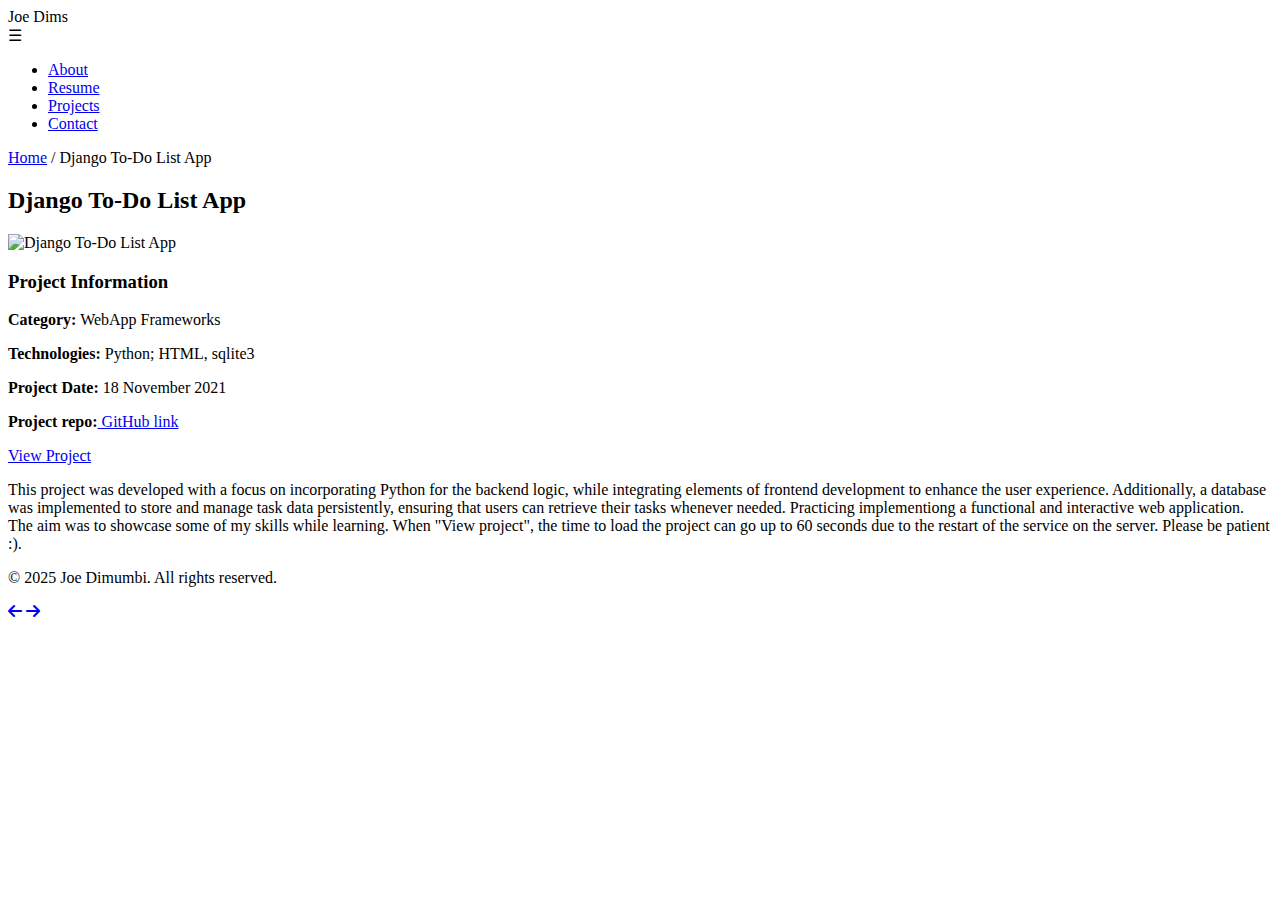
==== project1.html @ 4a3fd9c9 "Initial commit" ====
<!DOCTYPE html>
<html lang="en">
<head>
    <meta charset="UTF-8">
    <meta name="viewport" content="width=device-width, initial-scale=1.0">
    <title>Django To-Do List App - Joe Dimumbi</title>
    <link rel="stylesheet" href="assets/css/styles.css">
    <link rel="stylesheet" href="https://cdnjs.cloudflare.com/ajax/libs/font-awesome/6.4.2/css/all.min.css">
</head>
<body>

<header class="header">
    <div class="logo" href="index.html">Joe Dims</div>
    <div class="menu-toggle" onclick="toggleMenu()">☰</div>
    <nav class="navbar">
        <ul>
            <li><a href="index.html#about">About</a></li>
            <li><a href="index.html#resume">Resume</a></li>
            <li><a href="index.html#projects">Projects</a></li>
            <li><a href="index.html#contact">Contact</a></li>
        </ul>
    </nav>
</header>

<section class="main-content">
    <div class="breadcrumb">
        <a href="index.html">Home</a> / <span>Django To-Do List App</span>
    </div>

    <h2 class="section-header">Django To-Do List App</h2>

    <div class="project-container">
        <div>
            <img src="assets/img/project1.jpg" alt="Django To-Do List App" class="project-image">
        </div>

        <div class="project-details">
            <h3>Project Information</h3>
            <p><strong>Category:</strong> WebApp Frameworks </p>
			<p><strong>Technologies:</strong> Python; HTML, sqlite3 </p>
            <p><strong>Project Date:</strong> 18 November 2021</p>
			<p><strong>Project repo:</strong><a href="https://github.com/JoeDimumbi/Django-Simple-Todolist-App"> GitHub link </a></p>

            <a href="https://django-simple-todolist-app.onrender.com/" class="btn-project" target="_blank" rel="noopener noreferrer">View Project</a>
        </div>
    </div>

    <p class="project-description">
         This project was developed with a focus on incorporating Python for the backend logic, while integrating elements of frontend development to enhance the user experience. Additionally, a database was implemented to store and manage task data persistently, ensuring that users can retrieve their tasks whenever needed. Practicing implementiong a functional and interactive web application.
		 The aim was to showcase some of my skills while learning.
		 
		 When "View project", the time to load the project can go up to 60 seconds due to the restart of the service on the server. Please be patient :). 
    </p>
</section>

<footer>
    <p>&copy; 2025 Joe Dimumbi. All rights reserved.</p>
</footer>

<div class="project-navigation">
    <a href="project6.html" class="prev-project"><i class="fas fa-arrow-left"></i></a>
    <a href="project2.html" class="next-project"><i class="fas fa-arrow-right"></i></a>
</div>

</body>
</html>
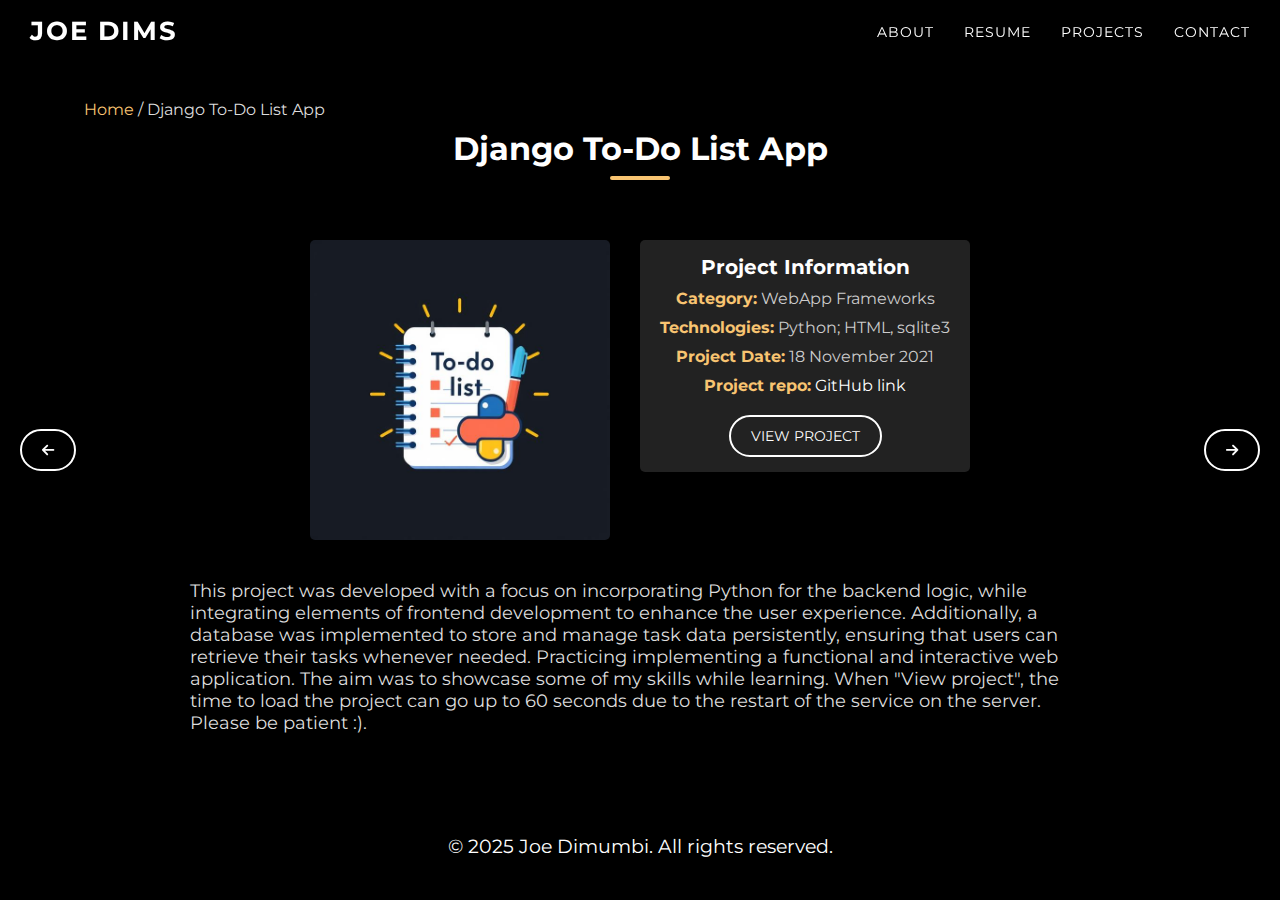
==== commit 9b8e60dc: "grammar fix" ====
--- a/project1.html
+++ b/project1.html
@@ -46,7 +46,7 @@
     </div>
 
     <p class="project-description">
-         This project was developed with a focus on incorporating Python for the backend logic, while integrating elements of frontend development to enhance the user experience. Additionally, a database was implemented to store and manage task data persistently, ensuring that users can retrieve their tasks whenever needed. Practicing implementiong a functional and interactive web application.
+         This project was developed with a focus on incorporating Python for the backend logic, while integrating elements of frontend development to enhance the user experience. Additionally, a database was implemented to store and manage task data persistently, ensuring that users can retrieve their tasks whenever needed. Practicing implementing a functional and interactive web application.
 		 The aim was to showcase some of my skills while learning.
 		 
 		 When "View project", the time to load the project can go up to 60 seconds due to the restart of the service on the server. Please be patient :). 
--- a/assets/css/styles.css
+++ b/assets/css/styles.css
@@ -0,0 +1,1371 @@
+
+/* ======= IMPORT MONTSERRAT FONT FROM GOOGLE FONTS ======= */
+@import url('https://fonts.googleapis.com/css2?family=Montserrat:wght@300;400;600;700&display=swap');
+
+* {
+    font-family: 'Montserrat', sans-serif !important; /*   Forces Montserrat everywhere */
+}
+
+* {
+    margin: 0;
+    padding: 0;
+    box-sizing: border-box;
+    scroll-behavior: smooth;
+}
+
+html, body {
+    height: 100%;
+    background-color: #000;
+    color: #fff;
+}
+
+body {
+	padding-top: 80px;
+}
+
+body, h1, ul {
+    margin: 0;
+    padding: 0;
+}
+
+section {
+    padding: 80px 5%;
+    text-align: center;
+    width: 100%;
+}
+
+p {
+    font-size: clamp(1rem, 2vw, 1.2rem);
+}
+
+a, .btn, .project, .resume-item, .hero-title {
+    transition: all 0.3s ease-in-out;
+}
+
+a {
+    color: white;
+	text-decoration: none;
+}
+a:hover {
+    color: #f8c471;
+	text-decoration: underline;
+}
+
+.btn:hover {
+    background: white;
+    color: black;
+}
+
+.project:hover, .resume-item:hover {
+    transform: scale(1.05);
+}
+
+.section-header {
+    font-size: 32px;
+    font-weight: 700;
+    text-align: center;
+    color: white;
+	margin-top: 30px;
+    margin-bottom: 20px;
+    position: relative;
+    display: inline-block;
+}
+
+.section-header::after {
+    content: "";
+    display: block;
+    width: 60px;
+    height: 4px;
+    background: #f8c471; 
+    margin: 8px auto 0 auto;
+    border-radius: 2px;
+}
+
+section {
+    padding: 80px 5%;
+}
+
+.header {
+    display: flex;
+    justify-content: space-between;
+    align-items: center;
+    padding: 15px 30px;
+    position: fixed;
+    width: 100%;
+    background: rgba(0, 0, 0, 0.8);
+    backdrop-filter: blur(10px);
+    z-index: 100;
+}
+
+.logo {
+    font-size: 26px;
+    font-weight: bold;
+    text-transform: uppercase;
+    letter-spacing: 2px;
+}
+
+.navbar {
+    display: flex;
+    gap: 25px;
+}
+
+.navbar a {
+    text-transform: uppercase;
+    font-size: 14px;
+    color: white;
+    text-decoration: none;
+    transition: color 0.3s ease;
+}
+
+.navbar a:hover {
+    color: #f8c471;
+}
+
+.header-icons {
+    display: flex;
+    align-items: center;
+    gap: 15px;
+}
+
+.menu-toggle {
+    display: none;
+    font-size: 30px;
+    cursor: pointer;
+    color: white;
+}
+
+nav ul {
+    list-style: none;
+    display: flex;
+    gap: 30px;
+}
+
+nav ul li a {
+    text-transform: uppercase;
+    font-size: 14px;
+    color: white;
+    text-decoration: none;
+    transition: color 0.3s ease;
+	letter-spacing: 1px;
+}
+
+nav ul li a:hover {
+    color: #f8c471;
+}
+
+.hero {
+    position: relative;
+    height: 100vh;
+    display: flex;
+	flex-direction: column;
+    align-items: center;
+    justify-content: center;
+    text-align: center;
+    width: 100%;
+    background: url('../img/hero-background.jpg') center/cover no-repeat;
+	padding: 0 8%;
+	background-size: cover;
+    background-position: center;
+    background-attachment: fixed; 
+}
+
+.hero::before {
+    content: "";
+    position: absolute;
+    top: 0;
+    left: 0;
+    width: 100%;
+    height: 100%;
+    background: rgba(0, 0, 0, 0.8);
+    z-index: 1; 
+}
+
+
+.hero .container {
+    position: relative;
+    z-index: 10;
+	width: 100%;
+	max-width: 80vw;
+    max-width: 80%;
+    padding: 0 5%;
+    display: flex;
+    flex-direction: column;
+    align-items: center;
+    text-align: center;
+    justify-content: center;
+}
+
+
+
+.hero-title {
+    font-size: clamp(3rem, 7vw, 6rem); 
+    color: white;
+    width: 100%;
+    max-width: 90%; 
+    margin: 0 auto; 
+    text-align: center;
+    white-space: nowrap; 
+    display: flex;
+    justify-content: center; 
+    overflow: visible; /* Ensures text isn't cut off */
+}
+
+.hero-subtitle {
+    font-size: 22px;
+    color: #ddd;
+    margin-top: 15px;
+    position: relative;
+}
+
+.hero-title,
+.hero-subtitle,
+.about-link {
+    margin-bottom: 15px;
+}
+
+#about {
+    background: #1a1a1a; 
+    padding: 80px 5%;
+    display: flex;
+    flex-direction: column; /* Ensures full-width heading */
+    align-items: center;
+    text-align: center;
+}
+
+.about-header {
+    max-width: 1100px;
+    width: 100%;
+    margin-bottom: 30px;
+}
+
+.about-link {
+    font-size: 18px;
+    color: white !important;
+    text-transform: uppercase;
+    position: relative;
+    margin-top: 30px;
+    display: inline-block;
+    letter-spacing: 1px;
+    text-decoration: none; 
+}
+
+.about-link::after {
+    content: " →";
+    margin-left: 5px;
+    transition: margin-left 0.3s;
+}
+
+.about-link:hover::after {
+    margin-left: 10px;
+}
+
+.about-title {
+    font-size: 28px;
+    color: white;
+    font-weight: bold;
+    margin-bottom: 10px;
+}
+
+.about-intro {
+    font-size: 18px;
+    color: #ddd;
+    margin-bottom: 20px;
+}
+
+.about-container {
+    display: flex;
+    max-width: 1100px;
+    width: 100%;
+    gap: 40px;
+    align-items: center;
+}
+
+.about-left {
+    flex: 1;
+    display: flex;
+    justify-content: center;
+    align-items: center;
+}
+
+.profile-img {
+    width: 250px;
+    height: 250px;
+    border-radius: 10px;
+    object-fit: cover;
+    border: 3px solid #f8c471; 
+}
+
+.about-right {
+    flex: 2;
+    display: flex;
+    flex-direction: column;
+    text-align: left;
+}
+
+.about-details {
+    margin-bottom: 20px;
+}
+
+.about-subheading {
+    font-size: 20px;
+    color: #f8c471;
+    margin-bottom: 10px;
+    font-weight: bold;
+}
+
+.about-info-grid {
+    display: grid;
+    grid-template-columns: 1fr 1fr; /* Two columns */
+    gap: 15px;
+}
+
+.about-info {
+    font-size: 16px;
+    color: white;
+}
+
+.skills-list {
+    list-style: none;
+    padding: 0;
+}
+
+.skills-list li {
+    font-size: 16px;
+    color: white;
+    padding: 5px 0;
+    border-bottom: 1px solid #444; 
+}
+
+#resume {
+    background: #1a1a1a;
+    padding: 80px 5%;
+    text-align: left;
+}
+
+.resume-grid {
+    display: grid;
+    grid-template-columns: 1fr 1fr; /* Two equal columns */
+    gap: 30px;
+    max-width: 1100px;
+    margin: auto;
+}
+
+.resume-section {
+    display: flex;
+    flex-direction: column;
+    align-items: center;
+    text-align: center;
+}
+
+.section-title {
+    font-size: 32px;
+    color: #white;
+    margin-bottom: 30px;
+}
+
+.resume-container {
+    display: grid;
+    grid-template-columns: 1fr 1fr; /*   Two equal columns */
+    justify-content: center;
+    gap: 20px;
+    max-width: 1100px;
+    margin: auto;
+}
+
+.resume-item.active .resume-content {
+    max-height: 500px; /*   Expand fully when active */
+}
+
+.resume-left {
+    display: flex;  
+    flex-direction: column;
+    gap: 15px;
+}
+
+.resume-right {
+    display: flex;  
+    flex-direction: column;
+    gap: 15px;
+}
+
+.expand-toggle {
+    width: 100%;
+    background: none;
+    border: none;
+    text-align: left;
+    font-size: 18px;
+    font-weight: bold;
+    color: white;
+    cursor: pointer;
+    padding: 10px 0;
+}
+
+.expand-toggle:hover {
+    color: #f8c471;
+}
+
+.expand-toggle::after {
+    content: " ▼";
+    font-size: 14px;
+    transition: transform 0.3s ease;
+}
+
+.expand-toggle::after {
+    content: " ▼";
+    transition: transform 0.3s ease;
+}
+
+.expand-toggle.active::after {
+    content: " ▲";
+}
+
+.resume-content {
+    max-height: 0;
+    overflow: hidden;
+    transition: max-height 0.3s ease-in-out;
+    padding-left: 20px;
+}
+
+.resume-item button {
+    width: 100%;
+    background: #111;
+    color: #ffcc66;
+    padding: 10px;
+    border: none;
+    text-align: left;
+    font-size: 18px;
+    cursor: pointer;
+    border-bottom: 1px solid #ffcc66;
+}
+
+.resume-item button:hover {
+    background: #222;
+}
+
+.resume-item .expand-toggle::after {
+    content: '▼';
+    float: right;
+}
+
+.resume-item.active .expand-toggle::after {
+    content: '▲';
+}
+
+.resume-content.open {
+    max-height: 500px;
+}
+
+.expand-toggle.active + .resume-content {
+    max-height: 500px; /* Adjust based on content */
+    opacity: 1;
+    padding: 15px; /* Add padding only when opened */
+}
+
+.resume-box {
+    padding: 10px;
+    background: #222;
+    border-radius: 5px;
+}
+
+.resume-item::before {
+    content: "•";
+    position: absolute;
+    left: -12px;
+    top: 12px;
+    font-size: 20px;
+    color: #f8c471;
+}
+
+.resume-item.active .resume-content {
+    max-height: 500px; /* Adjust this based on content */
+    opacity: 1;
+    padding: 15px;
+	display: block;
+    animation: fadeIn 0.3s ease-in-out;
+}
+
+.resume-item:hover::before {
+    left: -15px;
+}
+
+.resume-container {
+    display: grid;
+    grid-template-columns: 1fr 1fr; /* Left & Right Columns */
+    gap: 20px;
+    max-width: 1100px;
+    margin: auto;
+}
+
+.resume-content ul {
+    list-style: disc;
+    margin-left: 20px;
+    padding-left: 15px;
+}
+
+.resume-content li {
+    margin-bottom: 8px;
+    font-size: 16px;
+}
+
+.resume-header {
+    text-align: center;
+    margin-bottom: 30px;
+}
+
+.resume-item {
+    background: #222;
+    padding: 15px;
+    border-left: 3px solid #f8c471;
+    border-radius: 5px;
+    transition: all 0.3s ease-in-out;
+    position: relative;
+}
+
+.resume-header h2 {
+    font-size: 32px;
+}
+
+@keyframes fadeIn {
+    from { opacity: 0; transform: translateY(-10px); }
+    to { opacity: 1; transform: translateY(0); }
+}
+
+.timeline-marker {
+    position: absolute;
+    left: -10px;
+    top: 50%;
+    width: 8px;
+    height: 8px;
+    background-color: #f8c471;
+    border-radius: 50%;
+    transform: translateY(-50%); 
+    pointer-events: none; 
+}
+
+.resume-left .resume-item,
+.resume-right .resume-item {
+    min-height: 80px; /* Prevents uneven boxes */
+}
+
+.resume-content {
+    max-height: 0;
+    overflow: hidden;
+    transition: max-height 0.3s ease-in-out;
+}
+
+.resume-heading {
+    font-size: 22px;
+    color: #f8c471;
+    margin-bottom: 12px;
+    text-transform: uppercase;
+}
+
+.skill-bars {
+    margin-top: 20px;
+}
+
+.skill {
+    margin-bottom: 10px;
+}
+.progress {
+    width: 100%;
+    height: 10px;
+    background: #444;
+    border-radius: 5px;
+    overflow: hidden;
+}
+
+.progress-bar {
+    height: 100%;
+    background: #f8c471;
+}
+
+.project-grid {
+    display: grid;
+    gap: 20px;
+    max-width: 1100px;
+    margin: auto;
+    padding: 40px 5%;
+}
+
+.projects-header {
+    font-size: 32px;
+    color: white;
+    margin-bottom: 20px;
+    font-weight: bold;
+    text-transform: uppercase;
+}
+
+.projects-section {
+    text-align: center;
+    padding: 80px 5%;
+    background: #222;
+    overflow: hidden;
+}
+
+.carousel-container {
+    display: flex;
+    align-items: center;
+    justify-content: center;
+    position: relative;
+    max-width: 90%;
+    margin: auto;
+    overflow: hidden;
+    padding: 20px;
+    border-radius: 15px;
+    background: rgba(0, 0, 0, 0.3); 
+    backdrop-filter: blur(10px); 
+}
+
+.carousel-track {
+    display: flex;
+    transition: transform 0.5s ease-in-out;
+    will-change: transform;
+    justify-content: center;
+    align-items: center;
+    gap: 15px;
+}
+
+.carousel-slide {
+    flex: 0 0 30%; /*   Show 3 projects by default */
+    text-align: center;
+    transition: transform 0.3s ease-in-out;
+    opacity: 0.6;
+    transform: scale(0.9);
+}
+
+.carousel-slide.active {
+    opacity: 1;
+    transform: scale(1);
+    transition: all 0.3s ease-in-out;
+}
+
+.carousel-slide img {
+    width: 100%;
+    height: auto;
+    max-height: 250px;
+    object-fit: contain; /* Ensures full image visibility without cropping */
+    border-radius: 10px;
+}
+
+.carousel-slide:hover {
+    transform: scale(1.05);
+    opacity: 1;
+}
+.carousel-slide:hover img {
+    transform: scale(1.05); /* Slight zoom on hover */
+    opacity: 0.9;
+}
+
+.carousel-slide h3 {
+    font-size: 18px;
+    color: white;
+    margin-top: 10px;
+    font-weight: bold;
+}
+
+.carousel-arrow {
+    position: absolute;
+    top: 50%;
+    transform: translateY(-50%);
+    background: rgba(0, 0, 0, 0.5); 
+    border: 2px solid white;
+    color: white;
+    width: 50px;
+    height: 50px;
+    border-radius: 50%;
+    display: flex;
+    align-items: center;
+    justify-content: center;
+    cursor: pointer;
+    transition: all 0.3s ease-in-out;
+    z-index: 10; 
+}
+
+.left-arrow {
+    left: 15px;
+}
+
+.right-arrow {
+    right: 15px;
+}
+
+.carousel-arrow i {
+    font-size: 18px;
+}
+
+.carousel-arrow:hover {
+    background: white;
+    color: black;
+}
+
+.project-grid {
+    grid-template-columns: repeat(3, 1fr);
+}
+
+.project {
+    background: #1e1e1e;
+    padding: 20px;
+    border-radius: 10px;
+    transition: transform 0.3s ease-in-out;
+    text-align: center;
+}
+/* For Project page */
+
+.project-container {
+    display: flex;
+    align-items: flex-start;
+    justify-content: center; 
+    gap: 30px; 
+    max-width: 900px; 
+    margin: auto;
+    padding: 40px 5%;
+    flex-wrap: wrap; 
+}
+
+.project-navigation {
+    position: fixed;
+    top: 50%;
+    transform: translateY(-50%);
+    width: 100%;
+    display: flex;
+    justify-content: space-between;
+    padding: 0 20px; /* ✅ Keeps arrows away from the screen edge */
+    z-index: 1000;
+}
+
+.project-navigation a {
+    text-decoration: none;
+    color: white;
+    padding: 10px 20px;
+    border: 2px solid white;
+    border-radius: 30px;
+    transition: all 0.3s ease-in-out;
+    display: inline-block;
+    font-size: 14px;
+    text-transform: uppercase;
+    background: rgba(0, 0, 0, 0.5); /* Transparent background for visibility */
+}
+
+.project-navigation a:hover {
+    background: white;
+    color: black;
+}
+
+/* Ensure buttons don't show if there's no next/previous project */
+.prev-project:empty,
+.next-project:empty {
+    display: none;
+}
+.project-image {
+    width: 100%;
+    max-width: 450px; 
+    height: 300px;
+    object-fit: cover; 
+    display: block;
+    border-radius: 5px;
+}
+
+.project-details {
+    background: #222;
+    padding: 15px 20px;
+    border-radius: 5px;
+    box-shadow: 0 4px 10px rgba(0, 0, 0, 0.3);
+    max-width: 350px; 
+    text-align: center;
+    display: flex;
+    flex-direction: column;
+    align-items: center;
+}
+
+.project-details a.btn-project {
+    text-decoration: none !important;
+    display: inline-block;
+    margin-top: 10px; 
+    padding: 10px 20px;
+    border: 2px solid white;
+    background: transparent;
+    color: white;
+    text-transform: uppercase;
+    font-size: 14px;
+    border-radius: 30px;
+    transition: all 0.3s ease-in-out;
+    text-align: center;
+    width: fit-content;
+}
+
+.project-details a.btn-project:hover {
+    background: white;
+    color: black;
+}
+
+.project-details h3 {
+    color: white;
+    font-size: 20px; /* ✅ Reduce title size for better proportion */
+    margin-bottom: 10px;
+}
+
+.project-details p {
+    color: #ccc;
+    font-size: 16px;
+    margin-bottom: 10px;
+}
+
+.project-details strong {
+    color: #f8c471;
+}
+
+.project-description {
+    margin-top: 30px;
+    font-size: 18px;
+    color: #ddd;
+    text-align: left;
+    max-width: 900px;
+    margin: auto;
+}
+
+.breadcrumb {
+    text-align: left; 
+    margin-left: 20px; 
+    font-size: 16px;
+    color: #ddd;
+    position: relative;
+    top: 20px; 
+}
+
+.breadcrumb a {
+    text-decoration: none; 
+    color: #f8c471;
+}
+
+.breadcrumb a:hover {
+    color: #f8c471; 
+	text-decoration: underline
+}
+
+/* Responsive Design */
+@media (max-width: 1024px) {
+    .project-container {
+        grid-template-columns: 1fr;
+        text-align: center;
+    }
+
+    .project-image {
+        max-width: 100%;
+    }
+
+    .project-details {
+        max-width: 100%;
+        margin-top: 20px;
+        text-align: center; /* Center text on smaller screens */
+    }
+}
+
+@media (max-width: 768px) {
+    .project-container {
+        flex-direction: column;
+        text-align: center;
+    }
+
+    .project-image {
+        max-width: 100%;
+        height: auto;
+    }
+
+    .project-details {
+        max-width: 100%;
+        text-align: center;
+    }
+}
+/*---------------------------------*/
+.project img {
+    width: 100%;
+    height: 250px; 
+    object-fit: cover; 
+    border-radius: 10px;
+}
+
+.project:hover {
+    transform: scale(1.05);
+}
+
+.project-box {
+    display: flex;
+    flex-direction: column;
+    align-items: center;
+    text-align: center;
+    background: rgba(255, 255, 255, 0.1); 
+    padding: 15px;
+    border-radius: 10px;
+    transition: transform 0.3s ease-in-out, box-shadow 0.3s ease-in-out;
+}
+
+.project-box:hover {
+    transform: translateY(-5px);
+    box-shadow: 0 5px 15px rgba(255, 255, 255, 0.2);
+}
+
+.project-box img {
+    width: 100%;
+    max-width: 400px;
+    height: 250px;
+    object-fit: cover;
+    border-radius: 10px;
+}
+
+.project-info {
+    width: 100%;
+    background: rgba(0, 0, 0, 0.7);
+    padding: 10px;
+    border-radius: 5px;
+    color: white;
+}
+
+.project-info h3 {
+    font-size: 18px;
+    color: white;
+    margin: 0;
+}
+
+.carousel-button {
+    position: absolute;
+    top: 50%;
+    transform: translateY(-50%);
+    background: rgba(255, 255, 255, 0.6);
+    border: none;
+    padding: 10px 15px;
+    border-radius: 50%;
+    cursor: pointer;
+    z-index: 10;
+    transition: background 0.3s;
+}
+
+.carousel-button:hover {
+    background: rgba(255, 255, 255, 0.9);
+}
+
+.projects-wrapper {
+    display: flex;
+    align-items: center;
+    justify-content: center;
+    position: relative;
+    max-width: 90%;
+    margin: auto;
+}
+
+.projects-scroll {
+    display: flex;
+    overflow-x: hidden;
+    gap: 20px;
+    scroll-behavior: smooth;
+    width: 80%;
+    white-space: nowrap;
+    padding: 10px 0;
+}
+
+.project {
+    flex: 0 0 280px;
+    text-align: center;
+    background: #1e1e1e;
+    padding: 15px;
+    border-radius: 10px;
+    scroll-snap-align: center;
+    display: flex;
+    flex-direction: column;
+    justify-content: space-between;
+}
+
+.project img {
+    width: 100%;
+    height: 180px;
+    object-fit: cover;
+    border-radius: 10px;
+}
+
+.project h3 {
+    font-size: 16px;
+    color: #f8c471;
+    margin-top: 10px;
+    text-align: center;
+}
+
+.scroll-btn {
+    background: #f8c471;
+    color: black;
+    border: none;
+    padding: 10px 15px;
+    cursor: pointer;
+    font-size: 18px;
+    border-radius: 50%;
+    transition: background 0.3s;
+    position: absolute;
+    top: 50%;
+    transform: translateY(-50%);
+}
+
+#scroll-left {
+    left: -40px;
+}
+
+#scroll-right {
+    right: -40px;
+}
+
+.scroll-btn:hover {
+    background: #d9a441;
+}
+
+    @keyframes slideIn {
+        from {
+            transform: translateX(100%);
+            opacity: 0;
+        }
+        to {
+            transform: translateX(0);
+            opacity: 1;
+        }
+    }
+
+
+#contact {
+    background: #111;
+    padding: 60px 5%;
+    text-align: center;
+}
+
+.contact-container {
+    display: flex;
+    flex-direction: column;
+    align-items: center;
+    gap: 20px;
+}
+
+.contact-icons {
+    display: flex;
+    justify-content: center;
+    gap: 15px;
+}
+
+.contact-icons img {
+    width: 30px;
+    height: 30px;
+    transition: opacity 0.3s;
+}
+
+.contact-icons img:hover {
+    opacity: 0.7;
+}
+
+.btn-connect {
+    background: transparent;
+    color: white;
+    border: 1px solid white;
+    padding: 10px 25px;
+    text-transform: uppercase;
+    font-size: 14px;
+    border-radius: 30px;
+    cursor: pointer;
+    transition: all 0.3s ease;
+    text-decoration: none;
+}
+
+.btn-connect:hover {
+    background: white;
+    color: black;
+}
+
+.modal {
+    display: none;
+    position: fixed;
+    z-index: 1000;
+    left: 0;
+    top: 0;
+    width: 100%;
+    height: 100%;
+    background-color: rgba(0, 0, 0, 0.4);
+    backdrop-filter: blur(8px);
+    align-items: center;
+    justify-content: center;
+}
+
+.modal-content {
+    background: #222;
+    padding: 30px;
+    width: 40%;
+    max-width: 500px;
+    border-radius: 10px;
+    text-align: center;
+    position: relative;
+    animation: fadeIn 0.3s ease-in-out;
+}
+
+.close-btn {
+    position: absolute;
+    top: 10px;
+    right: 15px;
+    font-size: 25px;
+    cursor: pointer;
+    color: white;
+    transition: color 0.3s;
+}
+
+.close-btn:hover {
+    color: #f8c471;
+}
+
+.input_wrapper, .textarea_wrapper {
+    position: relative;
+    margin-bottom: 20px;
+    text-align: left;
+}
+
+.input_wrapper input, .textarea_wrapper textarea {
+    width: 100%;
+    padding: 10px;
+    border: none;
+    border-bottom: 2px solid white;
+    background: transparent;
+    color: white;
+    font-size: 16px;
+    outline: none;
+}
+
+.input_wrapper label, .textarea_wrapper label {
+    position: absolute;
+    top: 10px;
+    left: 10px;
+    color: white;
+    transition: all 0.3s ease;
+    font-size: 16px;
+}
+
+.input_wrapper input:focus + label,
+.input_wrapper input:valid + label,
+.textarea_wrapper textarea:focus + label,
+.textarea_wrapper textarea:valid + label {
+    top: -15px;
+    font-size: 12px;
+    color: #f8c471;
+}
+
+.send-btn {
+    width: 100%;
+    padding: 10px;
+    border: 2px solid white;
+    background: transparent;
+    color: white;
+    font-size: 16px;
+    text-transform: uppercase;
+    border-radius: 30px;
+    cursor: pointer;
+    transition: all 0.3s ease-in-out;
+}
+
+.send-btn:hover {
+    background: white;
+    color: black;
+}
+
+@keyframes fadeIn {
+    from { opacity: 0; transform: scale(0.9); }
+    to { opacity: 1; transform: scale(1); }
+}
+
+/* Responsive Design */
+@media (max-width: 768px) {
+    .modal-content {
+        width: 90%;
+    }
+}
+
+
+
+footer {
+    background: #000;
+    padding: 20px;
+    text-align: center;
+    font-size: 14px;
+    width: 100%;
+    position: relative; 
+    bottom: 0;
+}
+
+#back-to-top {
+    position: fixed;
+    bottom: 20px;
+    right: 20px;
+    background: transparent;
+    color: white;
+    border: 2px solid white; 
+    padding: 12px;
+    font-size: 18px;
+    border-radius: 50%;
+    cursor: pointer;
+    transition: all 0.3s ease-in-out;
+    display: none; 
+    backdrop-filter: blur(8px); /* Blurred effect */
+    width: 50px;
+    height: 50px;
+    display: flex;
+    align-items: center;
+    justify-content: center;
+}
+
+#back-to-top i {
+    font-size: 20px;
+    color: white;
+}
+
+#back-to-top i,
+.fa, 
+.fas, 
+.far, 
+.fal, 
+.fad, 
+.fab {
+    font-family: "FontAwesome" !important; /* Ensures FontAwesome icons work */
+}
+
+#back-to-top:hover {
+    background: white;
+    color: black;
+}
+
+#back-to-top:hover i {
+    color: black;
+}
+
+
+@media (min-width: 1400px) {
+    .hero-title {
+        max-width: 70%; 
+        font-size: clamp(3rem, 5vw, 6rem);
+    }
+}
+
+@media (min-width: 1024px) {
+    .carousel-slide {
+        flex: 0 0 30%; /* Show 3 projects */
+    }
+}
+
+@media (max-width: 1024px) { /* Tablets and below */
+    .hero-title {
+        font-size: clamp(3rem, 5vw, 6rem); /* Keeps text large enough */
+        max-width: 90%;
+        white-space: nowrap; /* Allows wrapping on smaller screens */
+    }
+	.project-grid {
+        grid-template-columns: repeat(2, 1fr);
+    }
+	.carousel-slide {
+        flex: 0 0 33.33%; /* Show 3 items */
+    }
+	.resume-container {
+        grid-template-columns: 1fr; /* Stack items on smaller screens */
+    }
+}
+
+@media (max-width: 768px) { /* Mobile screens */
+    .hero-title {
+        font-size: 8vw;
+        max-width: 90%;
+        white-space: normal;
+    }
+	.project {
+        padding: 15px;
+        border-radius: 10px;
+        text-align: center;
+        width: 100%;
+    }
+	.project-grid {
+        display: flex;
+        flex-direction: column;
+        align-items: center;
+        gap: 20px;
+    }
+	
+	section {
+        padding: 60px 3%;
+    }
+	
+	.grid-container {
+        grid-template-columns: 1fr;
+    }
+	
+	.hero-subtitle {
+        font-size: 18px;
+    }
+    .about-link {
+        font-size: 16px;
+    }
+	.navbar {
+        display: none;
+        flex-direction: column;
+        position: absolute;
+        top: 70px;
+        right: 0;
+        width: 100%;
+        background: rgba(0, 0, 0, 0.9);
+        text-align: center;
+        padding: 20px 0;
+    }
+
+    .navbar.active {
+        display: flex;
+		justify-content: center;
+        align-items: center;
+        text-align: center;
+    }
+
+    .menu-toggle {
+        display: block;
+    }
+	
+	.about-mf {
+        flex-direction: column;
+        text-align: center;
+    }
+	
+	.carousel-track {
+        display: flex;
+        overflow-x: hidden; 
+        width: 100%;
+        justify-content: center;
+    }
+	.carousel-slide {
+        flex: 0 0 100%; /* Display one item at a time */
+        opacity: 1;
+        transform: scale(1);
+        display: none; 
+    }
+	.carousel-slide.active {
+        display: flex;
+        justify-content: center;
+		animation: slideIn 0.5s ease-in-out;
+    }
+	.carousel-slide h3 {
+        font-size: clamp(12px, 3vw, 18px);
+    }
+	.carousel-slide img {
+        max-width: 300px; /* Scale down images on small screens */
+    }
+    .carousel-arrow {
+        font-size: 20px;
+        padding: 8px 12px;
+    }
+	.about-container {
+        flex-direction: column;
+        text-align: center;
+        align-items: center;
+    }
+
+    .profile-img {
+        height: 200px;
+		width: 150px;
+    }
+
+    .about-info-grid {
+        grid-template-columns: 1fr;
+    }
+}